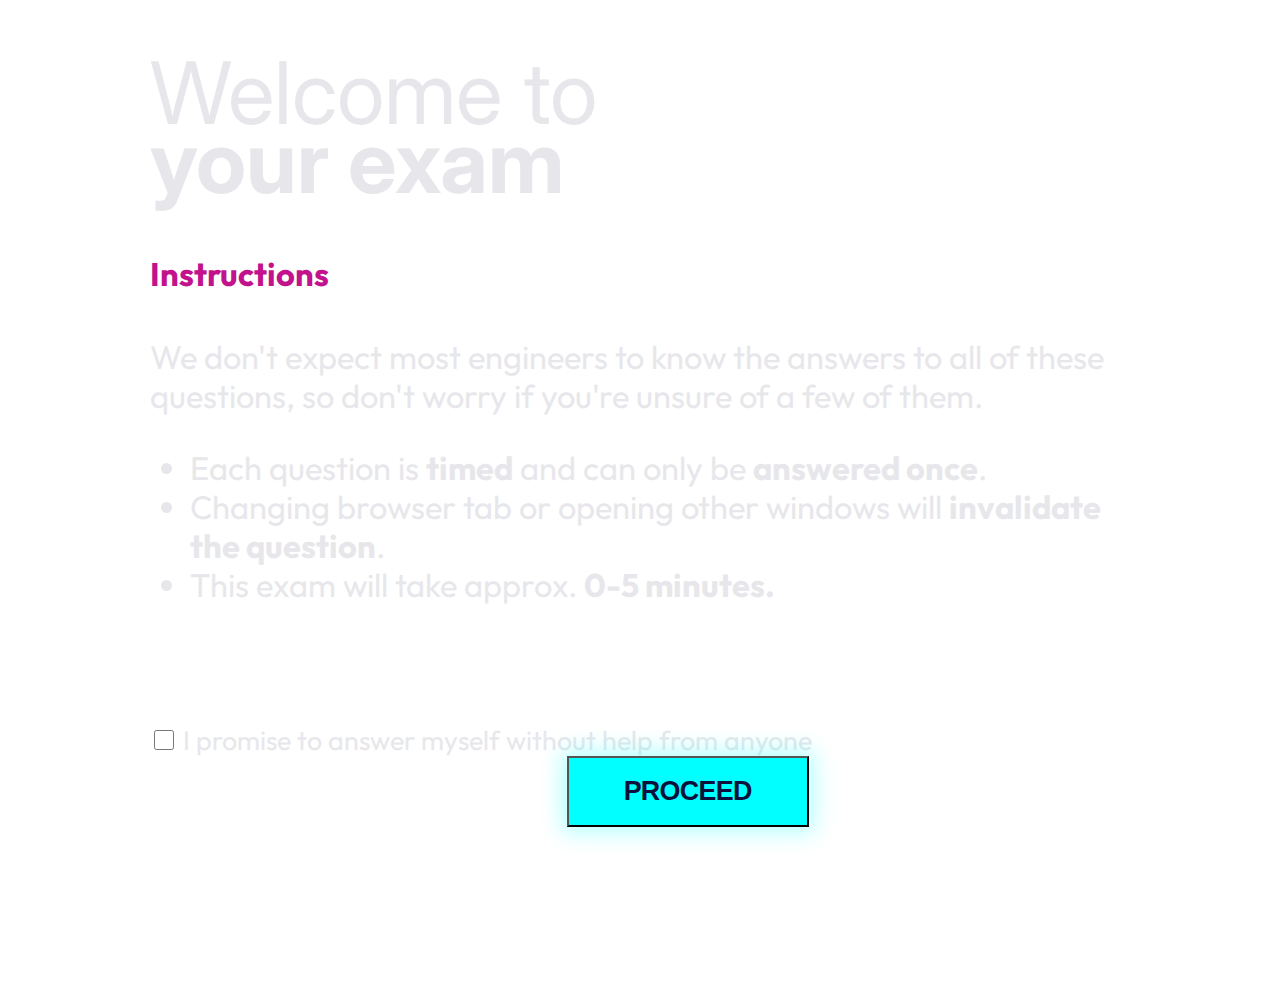
==== index.html @ 614731dd "carica Domanda e carica risposte" ====
<!DOCTYPE html>
<html lang="it">

<head>
    <meta charset="UTF-8" />
    <meta name="viewport" content="width=device-width, initial-scale=1.0" />
    <link rel="stylesheet" href="assets/css/style.css" />
    <title></title>
</head>

<body>
    <main>
        <section>
            <article>
                <h1 id="titoloPrimo">Welcome to <b>your exam</b></h1>
            </article>
            <article>
                <h4 class="viola" id="titoloIstruzioni">Instructions</h4>
                <p>
                    We don't expect most engineers to know the answers to all of
                    these questions, so don't worry if you're unsure of a few of
                    them.
                </p>
                <ul>
                    <li>
                        Each question is <b>timed</b> and can only be
                        <b>answered once</b>.
                    </li>
                    <li>
                        Changing browser tab or opening other windows will
                        <b>invalidate the question</b>.
                    </li>
                    <li>This exam will take approx. <b>0-5 minutes.</b></li>
                </ul>
            </article>
            <article id="form">
                <form>
                    <div id="contenitoreCondizioni">
                        <input id="condizioni" type="checkbox" required />
                        <label for="condizioni">I promise to answer myself without help from anyone</label>

                        <button id="buttonProceed" class="buttonProceed" type="button"><b>PROCEED<b></button>
                    </div>
                    <p id="error" class="error">Please check this box before proceed</p>
                </form>
            </article>
        </section>
    </main>

    <script src="assets/js/welcome.js"></script>
</body>
</html>
---- assets/css/style.css ----
@import url("https://fonts.googleapis.com/css2?family=Outfit:wght@400;700&display=swap");
@import url("https://fonts.googleapis.com/css2?family=Inter:wght@400;700&display=swap");
/*   font-family: 'Inter', sans-serif; */
/* font-family: 'Outfit', sans-serif; */

body {
  background-image: url("../img/bg.jpg");
  background-size: cover;
  background-repeat: no-repeat;
  height: 100vh;
  line-height: 1.2;
  box-sizing: border-box;
  margin: 50px 150px;
  padding: 0;
  font-size: 1.2em;
  color: #e7e7eb;
  font-family: 'Outfit', sans-serif;
}
h1{
    font-family: 'Inter', sans-serif;  
    font-weight: 400; 
    font-size: 4.5em;
    width: 500px;
    line-height: 0.8;
}
.error{
    display: none;
}

.buttonProceed {
  margin-left: 15.5em;
  padding: 18px 55px;
  background-color: rgba(1, 255, 255, 1);
  color: rgba(11, 17, 59, 1);
  -webkit-box-shadow: 0px 0px 21px 5px rgba(0, 255, 255, 0.3);
  -moz-box-shadow: 0px 0px 21px 5px rgba(0, 255, 255, 0.3);
  box-shadow: 0px 0px 21px 5px rgba(0, 255, 255, 0.3);
  font-size: 1em;
  font-weight: bold;
  letter-spacing: -0.7px
}

.buttonProceed:disabled{
    -webkit-box-shadow: 0px 0px 0px 0px rgba(0, 255, 255, 0.3);
  -moz-box-shadow: 0px 0px 0px 0px rgba(0, 255, 255, 0.3);
  box-shadow: 0px 0px 0px 0px rgba(0, 255, 255, 0.3);
}



.viola {
  color: rgba(194, 19, 141, 1);
  font-family: 'Outfit', sans-serif; 
  font-size: 1.7em;

}
header img {
  width: 300px;
}

p, ul{
    font-size: 1.7em;

}
#error{
    font-size: 1.2em;
    color:red;
}

#contenitoreCondizioni {
    font-size: 1.4em;
    margin-top: 120px;
}

#condizioni{
    width: 20px;
    height: 20px;
}


.risposta{
     
    display: inline-flex;
    width: 40%;
    color: rgb(255, 255, 255); 
    box-shadow:  1px 1px 5px  rgba(255, 255, 255, 0.9);
    padding:  20px 300px;
    border-radius: 40px;
    background-color: rgba(255, 255, 255, 0.1);
    margin-bottom: 20px;
}
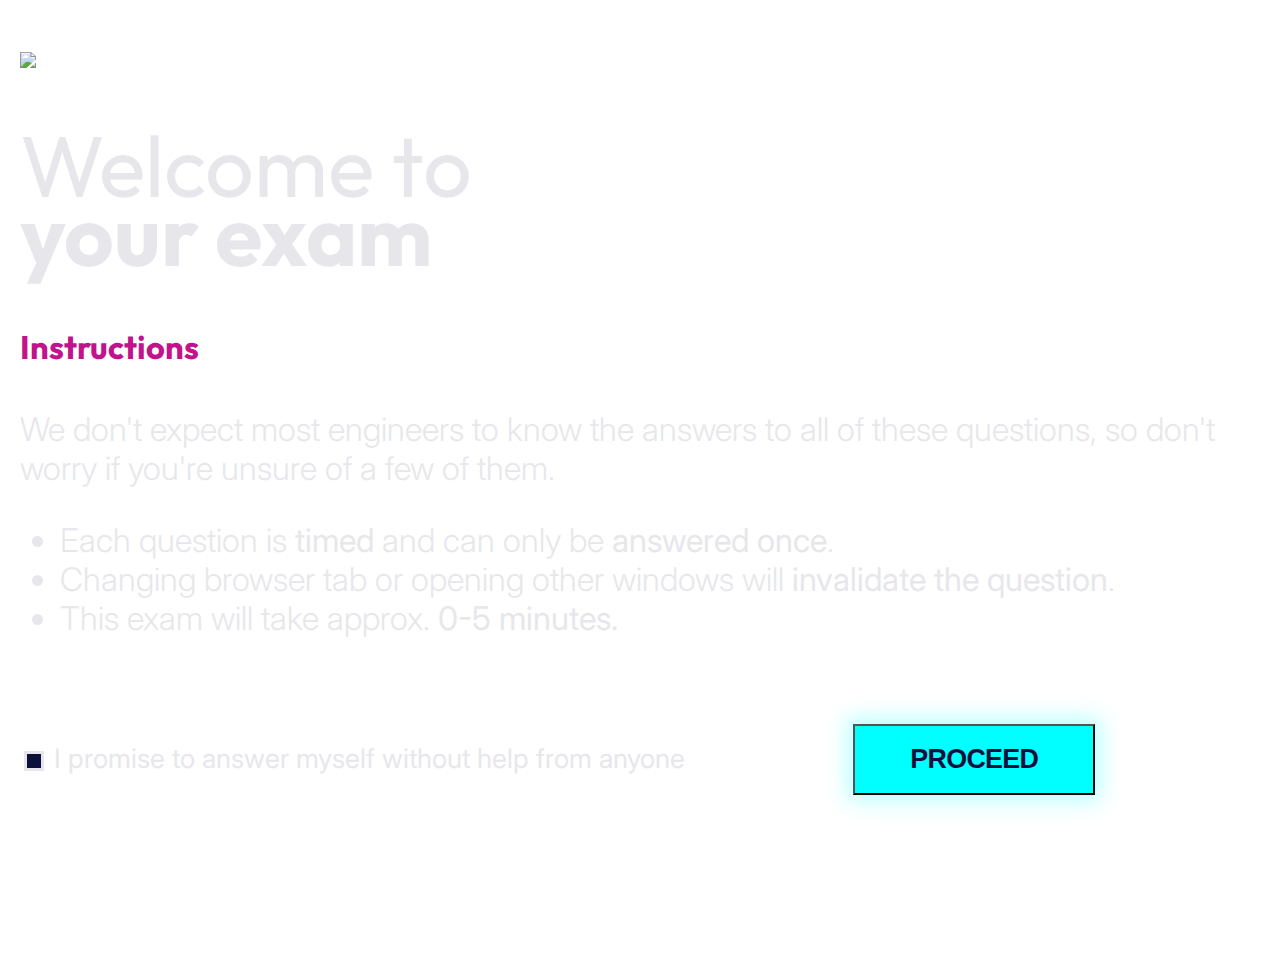
==== commit 371f9757: "Completed" ====
--- a/index.html
+++ b/index.html
@@ -9,6 +9,9 @@
 </head>
 
 <body>
+    <header>
+        <img class="logo" src="assets/img/epicode_logo.png">
+    </header>
     <main>
         <section>
             <article>
@@ -39,9 +42,10 @@
                         <input id="condizioni" type="checkbox" required />
                         <label for="condizioni">I promise to answer myself without help from anyone</label>
 
-                        <button id="buttonProceed" class="buttonProceed" type="button"><b>PROCEED<b></button>
+                        <button id="buttonProceed" class="buttonProceed" type="button">PROCEED</button><br>
+                        <span id="error" class="error">Please check this box before proceed</span>
+
                     </div>
-                    <p id="error" class="error">Please check this box before proceed</p>
                 </form>
             </article>
         </section>
--- a/assets/css/style.css
+++ b/assets/css/style.css
@@ -1,5 +1,6 @@
+@import "compass";
 @import url("https://fonts.googleapis.com/css2?family=Outfit:wght@400;700&display=swap");
-@import url("https://fonts.googleapis.com/css2?family=Inter:wght@400;700&display=swap");
+@import url("https://fonts.googleapis.com/css2?family=Inter:wght@100..900&display=swap");
 /*   font-family: 'Inter', sans-serif; */
 /* font-family: 'Outfit', sans-serif; */
 
@@ -7,28 +8,32 @@
   background-image: url("../img/bg.jpg");
   background-size: cover;
   background-repeat: no-repeat;
-  height: 100vh;
   line-height: 1.2;
   box-sizing: border-box;
-  margin: 50px 150px;
   padding: 0;
   font-size: 1.2em;
   color: #e7e7eb;
-  font-family: 'Outfit', sans-serif;
-}
-h1{
-    font-family: 'Inter', sans-serif;  
-    font-weight: 400; 
-    font-size: 4.5em;
-    width: 500px;
-    line-height: 0.8;
-}
-.error{
-    display: none;
-}
+  font-family: "Inter", sans-serif;
+  max-width: 1240px;
+  margin: 50px auto;
+}
+main{
+  min-height: calc( (100vh) - 380px);
+}
+h1 {
+  font-family: "Outfit", sans-serif;
+  font-weight: 400;
+  font-size: 4.5em;
+  width: 7em;
+  line-height: 0.8;
+}
+.error {
+  display: none;
+}
+
 
 .buttonProceed {
-  margin-left: 15.5em;
+  margin-left: 6em;
   padding: 18px 55px;
   background-color: rgba(1, 255, 255, 1);
   color: rgba(11, 17, 59, 1);
@@ -37,56 +42,375 @@
   box-shadow: 0px 0px 21px 5px rgba(0, 255, 255, 0.3);
   font-size: 1em;
   font-weight: bold;
-  letter-spacing: -0.7px
-}
-
-.buttonProceed:disabled{
-    -webkit-box-shadow: 0px 0px 0px 0px rgba(0, 255, 255, 0.3);
+  letter-spacing: -0.7px;
+}
+.buttonQuizProceed{
+  padding: 18px 55px;
+  background-color: rgba(1, 255, 255, 1);
+  color: rgba(11, 17, 59, 1);
+  -webkit-box-shadow: 0px 0px 21px 5px rgba(0, 255, 255, 0.3);
+  -moz-box-shadow: 0px 0px 21px 5px rgba(0, 255, 255, 0.3);
+  box-shadow: 0px 0px 21px 5px rgba(0, 255, 255, 0.3);
+  font-size: 1em;
+  font-weight: bold;
+  letter-spacing: -0.7px;
+
+ margin-top: 80px;
+
+}
+
+.buttonQuizProceed:disabled {
+  -webkit-box-shadow: 0px 0px 0px 0px rgba(0, 255, 255, 0.3);
   -moz-box-shadow: 0px 0px 0px 0px rgba(0, 255, 255, 0.3);
   box-shadow: 0px 0px 0px 0px rgba(0, 255, 255, 0.3);
 }
 
-
+.buttonProceed:disabled {
+  -webkit-box-shadow: 0px 0px 0px 0px rgba(0, 255, 255, 0.3);
+  -moz-box-shadow: 0px 0px 0px 0px rgba(0, 255, 255, 0.3);
+  box-shadow: 0px 0px 0px 0px rgba(0, 255, 255, 0.3);
+}
 
 .viola {
   color: rgba(194, 19, 141, 1);
-  font-family: 'Outfit', sans-serif; 
+  font-family: "Outfit", sans-serif;
   font-size: 1.7em;
-
 }
 header img {
-  width: 300px;
-}
-
-p, ul{
-    font-size: 1.7em;
-
-}
-#error{
-    font-size: 1.2em;
-    color:red;
+  width: 15em;
+}
+
+p,
+ul {
+  font-size: 1.7em;
+  font-weight: 300;
+}
+#error {
+  font-size: 1.2em;
+  color: rgba(194, 19, 141, 1);
 }
 
 #contenitoreCondizioni {
-    font-size: 1.4em;
-    margin-top: 120px;
-}
-
-#condizioni{
-    width: 20px;
-    height: 20px;
-}
-
-
-.risposta{
-     
-    display: inline-flex;
-    width: 40%;
-    color: rgb(255, 255, 255); 
-    box-shadow:  1px 1px 5px  rgba(255, 255, 255, 0.9);
-    padding:  20px 300px;
-    border-radius: 40px;
-    background-color: rgba(255, 255, 255, 0.1);
-    margin-bottom: 20px;
-}
-
+  font-size: 1.4em;
+  margin-top: 3.2em;
+  padding-bottom: 4em;
+}
+
+#contenitoreCondizioni p {
+  margin: 0;
+}
+
+#contenitoreCondizioni span {
+  font-size: 0.8em;
+}
+
+#timer {
+  display: inline-flex;
+  justify-content: right;
+  width: 49%;
+}
+
+#contenitoreButton{
+  text-align: right;
+}
+
+#domanda,
+#numberQuestion {
+  text-align: center;
+}
+
+#domanda {
+  
+  font-size: 48px;
+  height: 200px;
+}
+
+.risposta {
+  width: 400px;
+  color: rgb(255, 255, 255);
+  box-shadow: 1px 1px 5px rgba(255, 255, 255, 0.9);
+  padding: 20px;
+  border-radius: 40px;
+  background-color: rgba(255, 255, 255, 0.1);
+  margin: 10px;
+  font-size: 30px;
+}
+
+.risposta:active {
+  background: linear-gradient(to top, #5d2272, #bc018c);
+}
+.risposta:hover {
+  background: linear-gradient(to top, #5d2272, #bc018c);
+}
+
+#containerRisposte {
+  width: 900px;
+  height: 200px;
+  margin: 0 auto;
+}
+.violaQuestion {
+  color: rgba(194, 19, 141, 1);
+}
+
+.base-timer {
+  position: relative;
+  width: 150px;
+  height: 150px;
+}
+
+
+.base-timer__svg {
+  transform: scaleX(-1);
+}
+
+.base-timer__circle {
+  fill: none;
+  stroke: none;
+}
+
+.base-timer__path-elapsed {
+  stroke-width: 7px;
+  stroke: grey;
+}
+
+.base-timer__path-remaining {
+  stroke-width: 7px;
+  stroke-linecap: round;
+  transform: rotate(90deg);
+  transform-origin: center;
+  transition: 1s linear all;
+  fill-rule: nonzero;
+  stroke: currentColor;
+}
+
+.base-timer__path-remaining.green {
+  color: #00ffff;
+}
+
+.base-timer__path-remaining.orange {
+  color: #00ffff;
+}
+
+.base-timer__path-remaining.red {
+  color: #00ffff;
+}
+
+.base-timer__label {
+  position: absolute;
+  width: 150px;
+  height: 150px;
+  top: 0;
+  display: flex;
+  flex-direction: column;
+  align-items: center;
+  justify-content: center;
+  font-size: 15px;
+  text-align: center;
+}
+
+.base-timer__label b {
+  font-size: 40px;
+}
+
+.selected {
+  background: linear-gradient(to top, #5d2272, #bc018c);
+}
+
+#containerRisultati,
+#titoloRisultati,
+#rateUs {
+  text-align: center;
+}
+
+#correctAnswers,
+#wrongAnswers,
+#cerchio {
+  display: inline-block;
+  margin: 80px;
+}
+
+#questionsSbagliate,
+#questionsGiuste {
+  font-size: 1em;
+  margin: 0;
+}
+
+#rateUs {
+  margin-top: 80px;
+}
+
+#rateUs a {
+  text-decoration: none;
+  border: 3px solid white;
+  padding: 18px 55px;
+}
+#rateUs a:link,
+#rateUs a:visited {
+  text-decoration: none;
+  color: white;
+}
+
+#rateUs a:hover {
+  box-shadow: 0px 0px 21px 5px rgba(0, 255, 255, 0.3);
+}
+
+#correctAnswers {
+  text-align: left;
+}
+
+#wrongAnswers {
+  text-align: right;
+}
+
+#risposteGiuste,
+#risposteSbagliate,
+.scritte {
+  margin: 0;
+  font-size: 2em;
+}
+
+#cerchio {
+  font-size: 0.7em;
+}
+
+.celestino {
+  color: rgba(1, 255, 255, 1);
+}
+
+.violetto {
+  color: rgba(194, 19, 141, 1);
+}
+
+#results {
+  font-size: 2.5em;
+  margin: 0;
+}
+
+#summary {
+  font-size: 1.3em;
+  margin: 0;
+}
+
+#containerRisultati {
+  position: relative;
+}
+
+#myChart {
+  position: absolute;
+  
+}
+.esameFallito {
+  transform: translate(-25%, -66.5%);
+}
+.esamePassato {
+  transform: translate(-25%, -73%);
+}
+
+#cerchioTesto {
+  width: 200px;
+}
+
+#titoloRisultati {
+  margin-bottom: 48px;
+}
+/* Quarta pagina di feedback  */
+
+.rating {
+  display: flex;
+}
+
+.rating input {
+  position: absolute;
+  left: -100vw;
+}
+
+.rating label {
+  width: 48px;
+  height: 48px;
+  padding: 48px 0 0;
+  overflow: hidden;
+  background: url("../img/stars.svg") no-repeat top left;
+  zoom: 1.2;
+}
+
+.rating:not(:hover) input:indeterminate + label,
+.rating:not(:hover) input:checked ~ input + label,
+.rating input:hover ~ input + label {
+  background-position: -48px 0;
+}
+
+.rating:not(:hover) input:focus-visible + label {
+  background-position: -96px 0;
+}
+
+#titoloRating {
+  text-align: center;
+  font-size: 2em;
+}
+
+#ratingPage {
+  text-align: center;
+}
+
+#ratingPage p {
+  margin: 0.9px 10px 42px 10px;
+}
+
+#ratingPage .rating {
+  justify-content: center;
+}
+
+#ratingPage #buttonProceed {
+  margin: 0;
+}
+
+#contenitoreBottone {
+  margin-top: 50px;
+}
+
+#recensioneScritta {
+  margin-top: 10px;
+  margin-bottom: 0;
+  width: 1100px;
+  padding: 10px 0 0 0;
+  background: none;
+  border: none;
+  font-size: 1.2em;
+  color: rgba(231, 231, 235, 1);
+  outline: none;
+}
+
+hr {
+  border-color: #bc018c;
+}
+
+/* checkbox */
+#condizioni {
+  appearance: none;
+  -webkit-appearance: none;
+  -moz-appearance: none;
+  width: 20px;
+  height: 20px;
+  vertical-align: middle;
+  background-color: #0b113b;
+  border: 3px solid #e7e7eb;
+  position: relative;
+  cursor: pointer;
+}
+
+#condizioni:checked::before {
+  content: "\2713"; /* Stile per la spunta (check) */
+  font-size: 10px;
+  color: #e7e7eb;
+  position: absolute;
+  top: 50%;
+  left: 50%;
+  transform: translate(-50%, -50%);
+}
+
+
+#logoContainer{
+  width: 50%;
+  display: inline-block;
+  vertical-align: top;
+}
